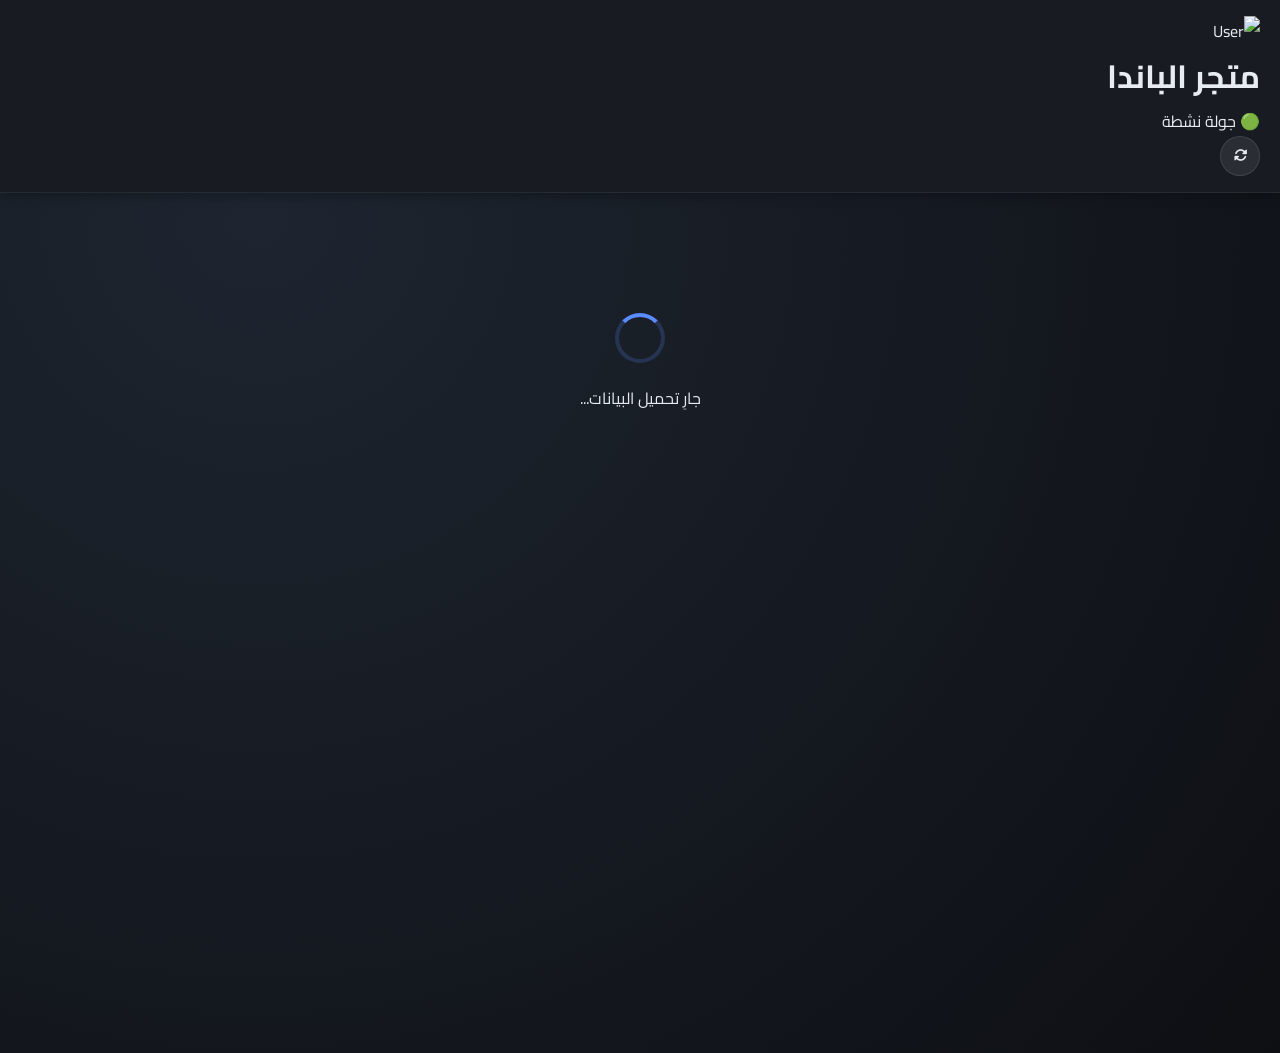
==== index.html @ 5f65ae45 "." ====
<!DOCTYPE html>
<html lang="ar" dir="rtl">
<head>
    <meta charset="UTF-8">
    <meta name="viewport" content="width=device-width, initial-scale=1.0, maximum-scale=1.0, user-scalable=no">
    <meta http-equiv="Cache-Control" content="no-cache, no-store, must-revalidate">
    <title>🎁 Panda Store - الجوائز</title>
    
    <!-- Google Fonts - Cairo -->
    <link rel="preconnect" href="https://fonts.googleapis.com">
    <link rel="preconnect" href="https://fonts.gstatic.com" crossorigin>
    <link href="https://fonts.googleapis.com/css2?family=Cairo:wght@400;600;700;900&display=swap" rel="stylesheet">
    
    <!-- Font Awesome Icons -->
    <link rel="stylesheet" href="https://cdnjs.cloudflare.com/ajax/libs/font-awesome/6.5.1/css/all.min.css">
    
    <!-- Telegram Web App SDK -->
    <script src="https://telegram.org/js/telegram-web-app.js"></script>
    
    <!-- Lottie Player -->
    <script src="https://unpkg.com/@lottiefiles/lottie-player@latest/dist/lottie-player.js"></script>
    
    <link rel="stylesheet" href="css/style.css">
</head>
<body>
    <!-- 🔝 Header مع بيانات المستخدم -->
    <header class="app-header">
        <div class="header-content">
            <!-- Left: User Profile -->
            <div class="user-profile">
                <img id="userAvatar" class="avatar" src="https://via.placeholder.com/48" alt="User">
                <div class="user-info">
                    <h1 class="user-name" id="userName">متجر الباندا</h1>
                    <p class="round-status" id="roundStatusText">🟢 جولة نشطة</p>
                </div>
            </div>
            
            <!-- Right: More Options -->
            <button class="header-btn" id="refreshBtn" title="تحديث">
                <i class="fas fa-sync-alt"></i>
            </button>
        </div>
    </header>

    <!-- 📱 Main Container -->
    <main class="main-container">
        <!-- Alert Messages -->
        <div id="alertSuccess" class="alert alert-success"></div>
        <div id="alertError" class="alert alert-error"></div>

        <!-- Loading State -->
        <div id="loadingState" class="loading-container">
            <div class="spinner"></div>
            <p>جارِ تحميل البيانات...</p>
        </div>

        <!-- System Disabled State -->
        <div id="systemDisabledState" class="tab-content">
            <div class="empty-state">
                <i class="fas fa-lock-alt empty-icon"></i>
                <h2>النظام معطل حالياً</h2>
                <p>عذراً، نظام الجوائز غير متاح الآن. حاول لاحقاً.</p>
            </div>
        </div>

        <!-- No Round State -->
        <div id="noRoundState" class="tab-content">
            <div class="empty-state">
                <i class="fas fa-hourglass-end empty-icon"></i>
                <h2>لا توجد جولة نشطة</h2>
                <p>الانتظر الجولة القادمة 🔔</p>
            </div>
        </div>

        <!-- Active Round Section -->
        <section id="activeRoundState" class="tab-content">
            <!-- Prize Card - قيمة الجائزة -->
            <div class="prize-card">
                <div class="prize-label">الجائزة الترجعة</div>
                <div class="prize-value" id="prizeValue">
                    <span class="prize-emoji">[GIFT]</span>
                    <span class="prize-text" id="prizeText">جائزة مميزة</span>
                </div>
                <div class="prize-meta" id="prizeMeta">
                    <span class="participants">[USERS] 0 / 0 مشارِك</span>
                </div>
            </div>

            <!-- Progress Bar -->
            <div class="progress-section">
                <div class="progress-label">
                    <span>التقدم</span>
                    <span id="progressPercent">0%</span>
                </div>
                <div class="progress-bar">
                    <div class="progress-fill" id="progressFill"></div>
                </div>
            </div>

            <!-- Tabs Navigation -->
            <div class="tabs-navigation">
                <button class="tab-btn active" data-tab="tasks">
                    <i class="fas fa-tasks"></i>
                    <span>المهام</span>
                </button>
                <button class="tab-btn" data-tab="referrals">
                    <i class="fas fa-handshake"></i>
                    <span>الإحالات</span>
                </button>
            </div>

            <!-- Tab Content: Tasks -->
            <div class="tab-content-area" id="tasksTab">
                <div class="section-header">
                    <h3>المهام المطلوبة</h3>
                    <span class="section-count" id="taskCount">0</span>
                </div>
                <div id="tasksContainer" class="tasks-grid"></div>
            </div>

            <!-- Tab Content: Referrals -->
            <div class="tab-content-area hidden" id="referralsTab">
                <div class="section-header">
                    <h3>نظام الإحالات</h3>
                </div>

                <!-- Referral Stats -->
                <div class="stats-grid">
                    <div class="stat-card">
                        <div class="stat-icon">[PEOPLE]</div>
                        <div class="stat-info">
                            <div class="stat-value" id="referralCount">0 / 0</div>
                            <div class="stat-label">إحالات صحيحة</div>
                        </div>
                    </div>
                    <div class="stat-card">
                        <div class="stat-icon">[CHECK]</div>
                        <div class="stat-info">
                            <div class="stat-value" id="userStatus">--</div>
                            <div class="stat-label">حالتك</div>
                        </div>
                    </div>
                </div>

                <!-- Referral Code Section -->
                <div class="referral-section">
                    <h4>شارك الكود الخاص بك</h4>
                    <div class="referral-code-box">
                        <input type="text" id="referralCode" class="referral-code-input" readonly>
                        <button class="copy-btn" id="copyCodeBtn" title="نسخ">
                            <i class="fas fa-copy"></i>
                        </button>
                    </div>
                    <p class="referral-hint">اشارك هذا الكود مع الأصدقاء واحصل على نقاط إضافية</p>
                </div>

                <!-- Referral Link Section -->
                <div class="referral-section">
                    <h4>رابط الإحالة المباشر</h4>
                    <div class="referral-link-box">
                        <input type="text" id="referralLink" class="referral-link-input" readonly>
                        <button class="copy-btn" id="copyLinkBtn" title="نسخ">
                            <i class="fas fa-copy"></i>
                        </button>
                    </div>
                    <p class="referral-hint">انسخ واشارك الرابط مع الآخرين</p>
                </div>
            </div>
        </section>

        <!-- Ended Round Section -->
        <section id="endedRoundState" class="tab-content">
            <div class="card card-success">
                <div class="card-header">
                    <div class="card-icon winner-icon">
                        <i class="fas fa-crown"></i>
                    </div>
                    <div class="card-title">
                        <h2>الجائزة الكبرى ✨</h2>
                        <p>تم انتهاء الجولة</p>
                    </div>
                </div>

                <div class="winner-section">
                    <div class="winner-status" id="winnerStatus">
                        <!-- يتم ملؤه من JS -->
                    </div>
                </div>

                <div id="winnerCard" class="winner-card" style="display: none;">
                    <img id="winnerAvatar" class="winner-avatar" src="https://via.placeholder.com/80" alt="Winner">
                    <h3 id="winnerName">الفائز</h3>
                    <p id="winnerUsername">@username</p>
                    <div id="winnerPrize" class="winner-prize">--</div>
                </div>
            </div>

            <!-- History Section -->
            <div class="section-header" style="margin-top: 28px;">
                <h3><i class="fas fa-history"></i> السحوبات السابقة</h3>
            </div>
            <div id="historyContainer" class="history-list"></div>
        </section>
    </main>

    <!-- 🔧 JavaScript -->
    <script src="js/app.js"></script>
</body>
</html>
---- css/style.css ----
/* =====================================================
   🎨 متجر الباندا - Rewards Store CSS
   ===================================================== */

:root {
    --primary-color: #5b8bff;
    --secondary-color: #936bff;
    --accent-color: #ff7ac6;
    --success-color: #4ecdc4;
    --warning-color: #ffc861;
    --danger-color: #ff4d61;
    --bg-dark: #0d0f13;
    --bg-card: #181c22;
    --bg-card-light: #1e2530;
    --text-primary: #e7ecf2;
    --text-secondary: #a8b3c1;
    --border-color: #252b33;
    --gradient-primary: linear-gradient(135deg, #5b8bff 0%, #936bff 55%, #ff7ac6 100%);
    --gradient-success: linear-gradient(135deg, #4ecdc4 0%, #5DD9D2 100%);
    --gradient-danger: linear-gradient(135deg, #ff4d61 0%, #ff6b7a 100%);
    --gradient-warning: linear-gradient(135deg, #ffc861 0%, #ffd584 100%);
    --shadow-card: 0 8px 28px -6px rgba(0, 0, 0, 0.55);
    --shadow-hover: 0 12px 40px -8px rgba(91, 139, 255, 0.4);
    --nav-height: 70px;
}

/* =====================================================
   🌐 Reset & Base Styles
   ===================================================== */

* {
    margin: 0;
    padding: 0;
    box-sizing: border-box;
}

html {
    scroll-behavior: smooth;
}

body {
    font-family: 'Cairo', -apple-system, BlinkMacSystemFont, 'Segoe UI', Roboto, sans-serif;
    background: radial-gradient(circle at 20% 20%, #1e2530, #0d0f13);
    color: var(--text-primary);
    min-height: 100vh;
    overflow-x: hidden;
    padding-bottom: var(--nav-height);
    -webkit-font-smoothing: antialiased;
    -moz-osx-font-smoothing: grayscale;
}

/* =====================================================
   🔝 Header
   ===================================================== */

.app-header {
    background: var(--bg-card);
    padding: 16px 20px;
    display: flex;
    align-items: center;
    justify-content: space-between;
    box-shadow: 0 2px 12px rgba(0, 0, 0, 0.3);
    position: sticky;
    top: 0;
    z-index: 100;
    backdrop-filter: blur(10px);
    border-bottom: 1px solid var(--border-color);
}

.header-left {
    flex: 1;
}

.app-title {
    font-size: 20px;
    font-weight: 800;
    color: var(--text-primary);
    margin-bottom: 4px;
    display: flex;
    align-items: center;
    gap: 10px;
}

.app-title i {
    background: var(--gradient-primary);
    -webkit-background-clip: text;
    background-clip: text;
    -webkit-text-fill-color: transparent;
    font-size: 24px;
}

.app-subtitle {
    font-size: 12px;
    color: var(--text-secondary);
    opacity: 0.8;
}

.header-btn {
    width: 40px;
    height: 40px;
    border-radius: 50%;
    background: rgba(255, 255, 255, 0.08);
    border: 1px solid rgba(255, 255, 255, 0.1);
    color: var(--text-primary);
    cursor: pointer;
    display: flex;
    align-items: center;
    justify-content: center;
    transition: all 0.3s ease;
}

.header-btn:hover {
    background: rgba(91, 139, 255, 0.15);
    border-color: var(--primary-color);
    transform: rotate(180deg);
}

/* =====================================================
   📱 Main Container
   ===================================================== */

.main-container {
    max-width: 600px;
    margin: 0 auto;
    padding: 20px;
    min-height: calc(100vh - var(--nav-height) - 40px);
}

.tab-content {
    display: none;
    animation: fadeIn 0.4s ease-in-out;
}

.tab-content.active {
    display: block;
}

/* =====================================================
   ⚠️ Alert Messages
   ===================================================== */

.alert {
    display: none;
    padding: 16px 20px;
    border-radius: 14px;
    margin-bottom: 20px;
    font-size: 14px;
    font-weight: 600;
    animation: slideDown 0.3s ease;
}

.alert.show {
    display: block;
}

.alert-success {
    background: rgba(78, 205, 196, 0.15);
    border: 1px solid rgba(78, 205, 196, 0.3);
    color: #5dd9d2;
}

.alert-error {
    background: rgba(255, 77, 97, 0.15);
    border: 1px solid rgba(255, 77, 97, 0.3);
    color: #ff8a9a;
}

/* =====================================================
   ⏳ Loading State
   ===================================================== */

.loading-container {
    display: flex;
    flex-direction: column;
    align-items: center;
    justify-content: center;
    min-height: 300px;
    gap: 20px;
}

.spinner {
    width: 50px;
    height: 50px;
    border: 4px solid rgba(91, 139, 255, 0.2);
    border-top-color: var(--primary-color);
    border-radius: 50%;
    animation: spin 1s linear infinite;
}

/* =====================================================
   🎯 Empty State
   ===================================================== */

.empty-state {
    text-align: center;
    padding: 60px 30px;
}

.empty-icon {
    font-size: 64px;
    background: var(--gradient-primary);
    -webkit-background-clip: text;
    background-clip: text;
    -webkit-text-fill-color: transparent;
    margin-bottom: 16px;
    display: block;
}

.empty-state h2 {
    font-size: 20px;
    font-weight: 700;
    margin-bottom: 8px;
    color: var(--text-primary);
}

.empty-state p {
    font-size: 14px;
    color: var(--text-secondary);
    line-height: 1.6;
}

/* =====================================================
   🎯 Card Styles
   ===================================================== */

.card {
    background: var(--bg-card);
    border-radius: 20px;
    padding: 24px;
    margin-bottom: 20px;
    box-shadow: var(--shadow-card);
    position: relative;
    overflow: hidden;
    border: 1px solid var(--border-color);
    transition: all 0.3s ease;
}

.card::before {
    content: "";
    position: absolute;
    top: 0;
    left: 0;
    right: 0;
    height: 4px;
    background: var(--gradient-primary);
}

.card-primary::before {
    background: var(--gradient-primary);
}

.card-secondary::before {
    background: linear-gradient(90deg, #936bff, #ff7ac6);
}

.card-success::before {
    background: var(--gradient-success);
}

.card-header {
    display: flex;
    align-items: center;
    gap: 16px;
    margin-bottom: 20px;
}

.card-icon {
    width: 50px;
    height: 50px;
    border-radius: 14px;
    background: var(--gradient-primary);
    display: flex;
    align-items: center;
    justify-content: center;
    color: white;
    font-size: 24px;
    flex-shrink: 0;
}

.card-icon.winner-icon {
    background: var(--gradient-success);
    font-size: 28px;
}

.card-title {
    flex: 1;
}

.card-title h2 {
    font-size: 18px;
    font-weight: 700;
    color: var(--text-primary);
    margin-bottom: 4px;
}

.card-title p {
    font-size: 13px;
    color: var(--text-secondary);
}

/* =====================================================
   📊 Stats
   ===================================================== */

.stats-grid {
    display: grid;
    grid-template-columns: 1fr 1fr;
    gap: 16px;
}

.stat-item {
    background: rgba(255, 255, 255, 0.05);
    border: 1px solid var(--border-color);
    border-radius: 14px;
    padding: 16px;
}

.stat-label {
    font-size: 12px;
    color: var(--text-secondary);
    font-weight: 600;
    margin-bottom: 8px;
    text-transform: uppercase;
    letter-spacing: 0.5px;
}

.stat-value {
    font-size: 28px;
    font-weight: 800;
    background: var(--gradient-primary);
    -webkit-background-clip: text;
    background-clip: text;
    -webkit-text-fill-color: transparent;
    margin-bottom: 10px;
}

.stat-value-badge {
    display: inline-block;
    background: var(--gradient-warning);
    color: white;
    padding: 8px 14px;
    border-radius: 20px;
    font-size: 13px;
    font-weight: 700;
}

.progress-bar {
    width: 100%;
    height: 6px;
    background: rgba(255, 255, 255, 0.1);
    border-radius: 3px;
    overflow: hidden;
    margin-top: 8px;
}

.progress-fill {
    height: 100%;
    background: var(--gradient-primary);
    border-radius: 3px;
    transition: width 0.4s ease;
}

/* =====================================================
   🏷️ Section Header
   ===================================================== */

.section-header {
    display: flex;
    align-items: center;
    justify-content: space-between;
    margin-bottom: 16px;
    padding: 0 4px;
}

.section-header h3 {
    font-size: 16px;
    font-weight: 700;
    color: var(--text-primary);
    display: flex;
    align-items: center;
    gap: 8px;
}

.section-header h3 i {
    font-size: 18px;
    background: var(--gradient-primary);
    -webkit-background-clip: text;
    background-clip: text;
    -webkit-text-fill-color: transparent;
}

.section-count {
    background: var(--gradient-primary);
    color: white;
    font-size: 12px;
    font-weight: 700;
    padding: 4px 10px;
    border-radius: 12px;
}

/* =====================================================
   ✅ Tasks Grid
   ===================================================== */

.tasks-grid {
    display: grid;
    gap: 12px;
    margin-bottom: 20px;
}

.task-card {
    background: var(--bg-card-light);
    border: 1.5px solid var(--border-color);
    border-radius: 16px;
    padding: 16px;
    display: flex;
    align-items: center;
    gap: 14px;
    cursor: pointer;
    transition: all 0.3s ease;
}

.task-card:hover {
    border-color: var(--primary-color);
    background: rgba(91, 139, 255, 0.08);
    transform: translateY(-2px);
    box-shadow: var(--shadow-hover);
}

.task-card.completed {
    border-color: var(--success-color);
    background: rgba(78, 205, 196, 0.08);
}

.task-card.loading {
    opacity: 0.6;
    cursor: not-allowed;
}

.task-icon {
    width: 44px;
    height: 44px;
    border-radius: 12px;
    background: var(--gradient-primary);
    display: flex;
    align-items: center;
    justify-content: center;
    color: white;
    font-size: 20px;
    flex-shrink: 0;
}

.task-card.completed .task-icon {
    background: var(--gradient-success);
}

.task-content {
    flex: 1;
    min-width: 0;
}

.task-title {
    font-size: 15px;
    font-weight: 700;
    color: var(--text-primary);
    margin-bottom: 4px;
    overflow: hidden;
    text-overflow: ellipsis;
    white-space: nowrap;
}

.task-channel {
    font-size: 12px;
    color: var(--text-secondary);
    overflow: hidden;
    text-overflow: ellipsis;
    white-space: nowrap;
}

.task-status {
    width: 28px;
    height: 28px;
    border-radius: 50%;
    display: flex;
    align-items: center;
    justify-content: center;
    border: 2px solid var(--primary-color);
    color: var(--primary-color);
    font-size: 14px;
    font-weight: 700;
    flex-shrink: 0;
    background: transparent;
    transition: all 0.2s;
}

.task-card.completed .task-status {
    background: var(--success-color);
    border-color: var(--success-color);
    color: white;
}

/* =====================================================
   ℹ️ Info Grid
   ===================================================== */

.info-grid {
    display: grid;
    grid-template-columns: 1fr 1fr;
    gap: 16px;
}

.info-item {
    background: rgba(255, 255, 255, 0.05);
    border: 1px solid var(--border-color);
    border-radius: 14px;
    padding: 16px;
    text-align: center;
}

.info-label {
    font-size: 12px;
    color: var(--text-secondary);
    font-weight: 600;
    margin-bottom: 8px;
    text-transform: uppercase;
    letter-spacing: 0.5px;
}

.info-value {
    font-size: 20px;
    font-weight: 800;
    background: var(--gradient-primary);
    -webkit-background-clip: text;
    background-clip: text;
    -webkit-text-fill-color: transparent;
}

/* =====================================================
   🔗 Referral Code
   ===================================================== */

.referral-code-box {
    position: relative;
    margin-bottom: 20px;
}

.referral-code-input {
    width: 100%;
    padding: 16px 20px;
    background: rgba(91, 139, 255, 0.08);
    border: 2px dashed var(--primary-color);
    border-radius: 14px;
    color: var(--text-primary);
    font-family: 'Courier New', monospace;
    font-size: 16px;
    font-weight: 700;
    text-align: center;
    letter-spacing: 2px;
    cursor: pointer;
    transition: all 0.3s ease;
}

.referral-code-input:hover {
    background: rgba(91, 139, 255, 0.15);
}

.referral-code-input.copied {
    border-color: var(--success-color);
    background: rgba(78, 205, 196, 0.15);
}

.copy-btn {
    background: var(--gradient-primary);
    color: white;
    border: none;
    width: 36px;
    height: 36px;
    border-radius: 50%;
    cursor: pointer;
    display: flex;
    align-items: center;
    justify-content: center;
    transition: all 0.3s ease;
    font-size: 14px;
}

.copy-btn:hover {
    opacity: 0.9;
    transform: scale(1.1);
}

/* =====================================================
   🏆 Winners List
   ===================================================== */

.winners-list {
    display: grid;
    gap: 14px;
}

.winner-card {
    background: var(--bg-card-light);
    border: 1px solid var(--border-color);
    border-radius: 16px;
    padding: 16px;
    display: flex;
    align-items: center;
    gap: 14px;
    transition: all 0.3s ease;
}

.winner-card:hover {
    background: rgba(255, 200, 97, 0.08);
    border-color: var(--warning-color);
}

.winner-avatar {
    width: 50px;
    height: 50px;
    border-radius: 50%;
    background: var(--gradient-warning);
    display: flex;
    align-items: center;
    justify-content: center;
    color: white;
    font-size: 24px;
    flex-shrink: 0;
    overflow: hidden;
}

.winner-avatar img {
    width: 100%;
    height: 100%;
    object-fit: cover;
}

.winner-info {
    flex: 1;
    min-width: 0;
}

.winner-name {
    font-size: 15px;
    font-weight: 700;
    color: var(--text-primary);
    margin-bottom: 4px;
    overflow: hidden;
    text-overflow: ellipsis;
    white-space: nowrap;
}

.winner-prize {
    font-size: 13px;
    color: var(--text-secondary);
    overflow: hidden;
    text-overflow: ellipsis;
    white-space: nowrap;
}

/* =====================================================
   🎬 Animations
   ===================================================== */

@keyframes fadeIn {
    from {
        opacity: 0;
        transform: translateY(10px);
    }
    to {
        opacity: 1;
        transform: translateY(0);
    }
}

@keyframes slideDown {
    from {
        opacity: 0;
        transform: translateY(-15px);
    }
    to {
        opacity: 1;
        transform: translateY(0);
    }
}

@keyframes spin {
    to {
        transform: rotate(360deg);
    }
}

@keyframes pulse {
    0%, 100% {
        opacity: 1;
    }
    50% {
        opacity: 0.5;
    }
}

/* =====================================================
   📱 Responsive Design
   ===================================================== */

@media (max-width: 600px) {
    .app-header {
        padding: 12px 16px;
    }

    .app-title {
        font-size: 18px;
    }

    .main-container {
        padding: 16px;
    }

    .card {
        padding: 20px;
    }

    .stats-grid {
        grid-template-columns: 1fr;
    }

    .info-grid {
        grid-template-columns: 1fr;
    }

    .task-card {
        padding: 14px;
    }

    .section-header h3 {
        font-size: 15px;
    }
}

@media (max-width: 480px) {
    .main-container {
        padding: 12px;
    }

    .card {
        padding: 16px;
        border-radius: 16px;
    }

    .card-header {
        gap: 12px;
        margin-bottom: 16px;
    }

    .card-icon {
        width: 44px;
        height: 44px;
        font-size: 20px;
    }

    .card-title h2 {
        font-size: 16px;
    }

    .stat-value {
        font-size: 24px;
    }

    .task-card {
        padding: 12px;
    }

    .referral-code-input {
        font-size: 14px;
        letter-spacing: 1px;
    }
}
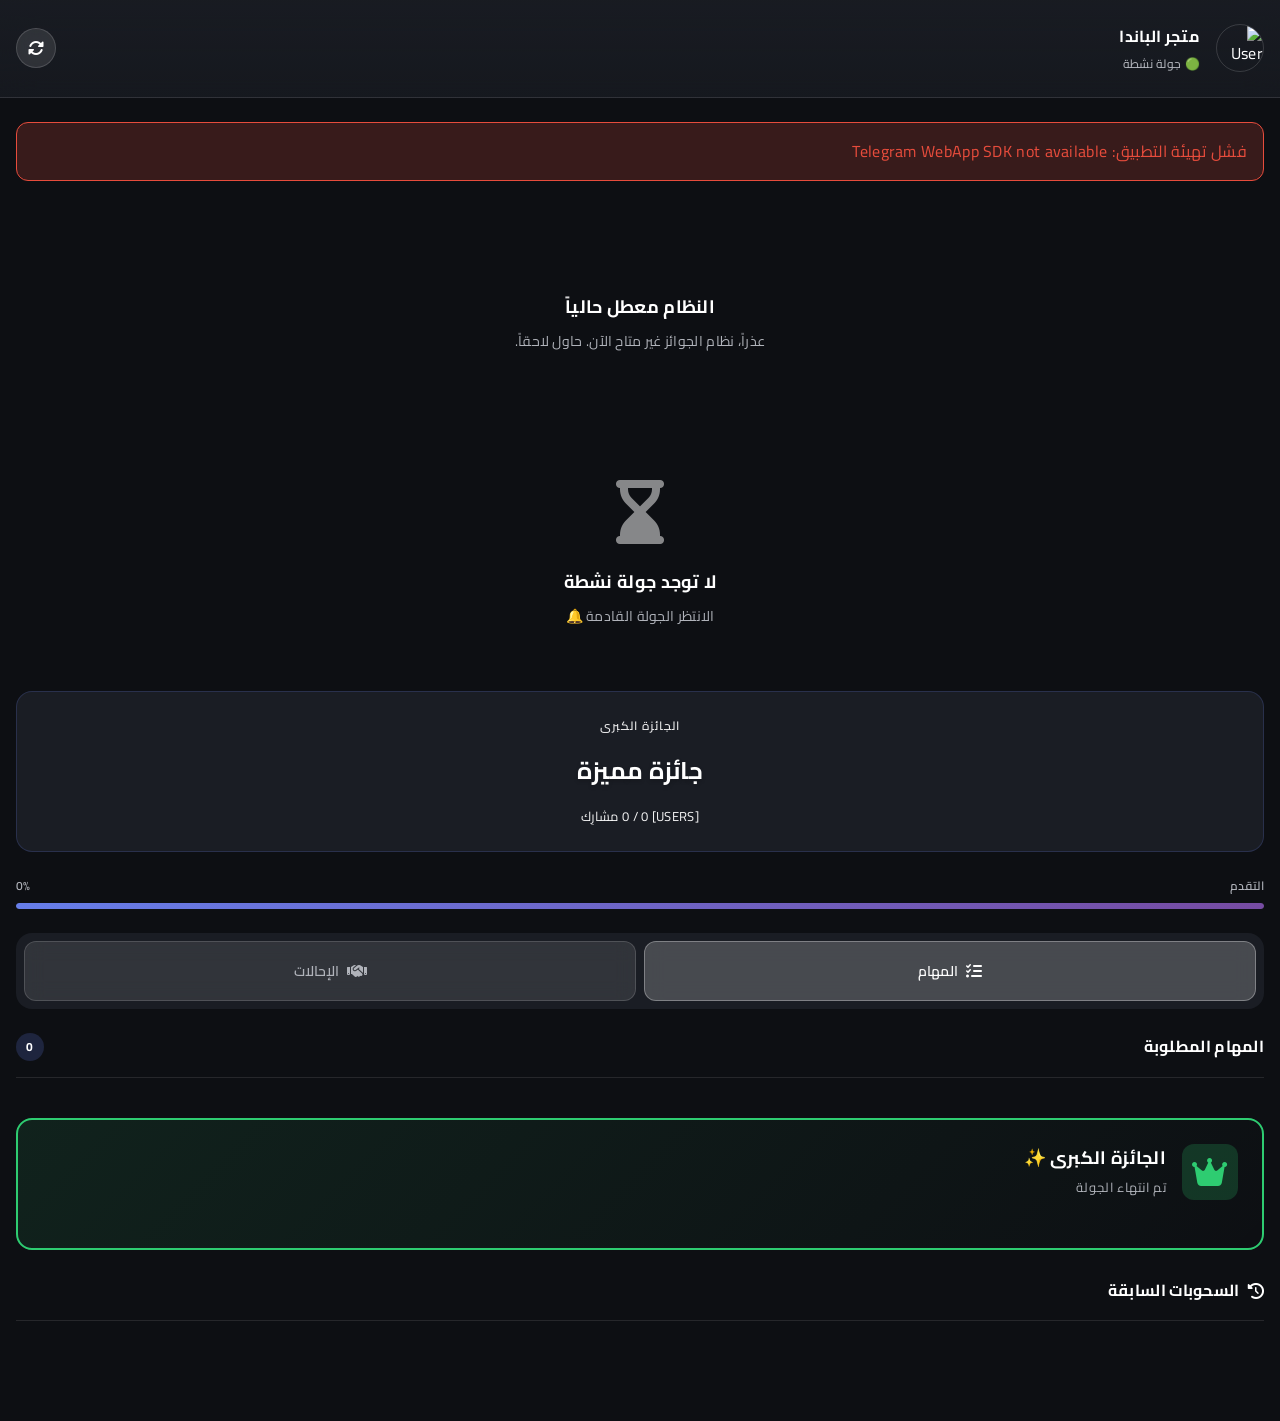
==== commit 4781ca25: "." ====
--- a/index.html
+++ b/index.html
@@ -74,11 +74,10 @@
 
         <!-- Active Round Section -->
         <section id="activeRoundState" class="tab-content">
-            <!-- Prize Card - قيمة الجائزة -->
+            <!-- Prize Card - الجائزة الكبرى -->
             <div class="prize-card">
-                <div class="prize-label">الجائزة الترجعة</div>
+                <div class="prize-label">الجائزة الكبرى</div>
                 <div class="prize-value" id="prizeValue">
-                    <span class="prize-emoji">[GIFT]</span>
                     <span class="prize-text" id="prizeText">جائزة مميزة</span>
                 </div>
                 <div class="prize-meta" id="prizeMeta">
@@ -127,31 +126,27 @@
                 <!-- Referral Stats -->
                 <div class="stats-grid">
                     <div class="stat-card">
-                        <div class="stat-icon">[PEOPLE]</div>
+                        <div class="stat-icon" style="color: #4A90E2;">
+                            <svg width="32" height="32" viewBox="0 0 24 24" fill="currentColor">
+                                <path d="M16 11c1.66 0 2.99-1.34 2.99-3S17.66 5 16 5c-1.66 0-3 1.34-3 3s1.34 3 3 3zm-8 0c1.66 0 2.99-1.34 2.99-3S9.66 5 8 5C6.34 5 5 6.34 5 8s1.34 3 3 3zm0 2c-2.33 0-7 1.17-7 3.5V19h14v-2.5c0-2.33-4.67-3.5-7-3.5zm8 0c-.29 0-.62.02-.97.05 1.16.84 1.97 1.97 1.97 3.45V19h6v-2.5c0-2.33-4.67-3.5-7-3.5z"/>
+                            </svg>
+                        </div>
                         <div class="stat-info">
                             <div class="stat-value" id="referralCount">0 / 0</div>
                             <div class="stat-label">إحالات صحيحة</div>
                         </div>
                     </div>
                     <div class="stat-card">
-                        <div class="stat-icon">[CHECK]</div>
+                        <div class="stat-icon" style="color: #2ECC71;">
+                            <svg width="32" height="32" viewBox="0 0 24 24" fill="currentColor">
+                                <path d="M9 16.17L4.83 12l-1.42 1.41L9 19 21 7l-1.41-1.41L9 16.17z"/>
+                            </svg>
+                        </div>
                         <div class="stat-info">
                             <div class="stat-value" id="userStatus">--</div>
                             <div class="stat-label">حالتك</div>
                         </div>
                     </div>
-                </div>
-
-                <!-- Referral Code Section -->
-                <div class="referral-section">
-                    <h4>شارك الكود الخاص بك</h4>
-                    <div class="referral-code-box">
-                        <input type="text" id="referralCode" class="referral-code-input" readonly>
-                        <button class="copy-btn" id="copyCodeBtn" title="نسخ">
-                            <i class="fas fa-copy"></i>
-                        </button>
-                    </div>
-                    <p class="referral-hint">اشارك هذا الكود مع الأصدقاء واحصل على نقاط إضافية</p>
                 </div>
 
                 <!-- Referral Link Section -->
--- a/css/style.css
+++ b/css/style.css
@@ -1,32 +1,58 @@
-/* =====================================================
-   🎨 متجر الباندا - Rewards Store CSS
-   ===================================================== */
+/**
+ * 🎁 Panda Store - Rewards Mini App
+ * 📱 Responsive CSS v2.0
+ */
+
+/* ═══════════════════════════════════════════════════════════════
+   🎨 ROOT VARIABLES & THEMING
+   ═══════════════════════════════════════════════════════════════ */
 
 :root {
-    --primary-color: #5b8bff;
-    --secondary-color: #936bff;
-    --accent-color: #ff7ac6;
-    --success-color: #4ecdc4;
-    --warning-color: #ffc861;
-    --danger-color: #ff4d61;
+    /* Colors */
+    --primary-color: rgba(102, 126, 234, 0.2);
+    --secondary-color: #00d4ff;
+    --success-color: #2ecc71;
+    --error-color: #e74c3c;
+    --warning-color: #f39c12;
+    
+    /* Gradients */
+    --gradient-primary: linear-gradient(135deg, #667eea 0%, #764ba2 100%);
+    --gradient-secondary: linear-gradient(135deg, #f093fb 0%, #f5576c 100%);
+    --gradient-success: linear-gradient(135deg, #84fab0 0%, #8fd3f4 100%);
+    
+    /* Background */
     --bg-dark: #0d0f13;
-    --bg-card: #181c22;
-    --bg-card-light: #1e2530;
-    --text-primary: #e7ecf2;
-    --text-secondary: #a8b3c1;
-    --border-color: #252b33;
-    --gradient-primary: linear-gradient(135deg, #5b8bff 0%, #936bff 55%, #ff7ac6 100%);
-    --gradient-success: linear-gradient(135deg, #4ecdc4 0%, #5DD9D2 100%);
-    --gradient-danger: linear-gradient(135deg, #ff4d61 0%, #ff6b7a 100%);
-    --gradient-warning: linear-gradient(135deg, #ffc861 0%, #ffd584 100%);
-    --shadow-card: 0 8px 28px -6px rgba(0, 0, 0, 0.55);
-    --shadow-hover: 0 12px 40px -8px rgba(91, 139, 255, 0.4);
-    --nav-height: 70px;
-}
-
-/* =====================================================
-   🌐 Reset & Base Styles
-   ===================================================== */
+    --bg-darker: #09090c;
+    --bg-card: #1a1d24;
+    --bg-hover: #242a33;
+    
+    /* Text */
+    --text-primary: #ffffff;
+    --text-secondary: #b0b3ba;
+    --text-tertiary: #7a7d84;
+    
+    /* Spacing */
+    --spacing-xs: 4px;
+    --spacing-sm: 8px;
+    --spacing-md: 16px;
+    --spacing-lg: 24px;
+    --spacing-xl: 32px;
+    
+    /* Border Radius */
+    --radius-sm: 8px;
+    --radius-md: 12px;
+    --radius-lg: 16px;
+    --radius-xl: 24px;
+    
+    /* Shadows */
+    --shadow-sm: 0 2px 8px rgba(0, 0, 0, 0.2);
+    --shadow-md: 0 4px 16px rgba(0, 0, 0, 0.3);
+    --shadow-lg: 0 8px 32px rgba(0, 0, 0, 0.4);
+}
+
+/* ═══════════════════════════════════════════════════════════════
+   🌍 GLOBAL STYLES
+   ═══════════════════════════════════════════════════════════════ */
 
 * {
     margin: 0;
@@ -34,637 +60,703 @@
     box-sizing: border-box;
 }
 
-html {
-    scroll-behavior: smooth;
-}
-
 body {
-    font-family: 'Cairo', -apple-system, BlinkMacSystemFont, 'Segoe UI', Roboto, sans-serif;
-    background: radial-gradient(circle at 20% 20%, #1e2530, #0d0f13);
-    color: var(--text-primary);
-    min-height: 100vh;
+    font-family: 'Cairo', -apple-system, BlinkMacSystemFont, 'Segoe UI', sans-serif;
+    background: var(--bg-dark);
+    color: var(--text-primary);
+    line-height: 1.6;
+    letter-spacing: 0.3px;
     overflow-x: hidden;
-    padding-bottom: var(--nav-height);
-    -webkit-font-smoothing: antialiased;
-    -moz-osx-font-smoothing: grayscale;
-}
-
-/* =====================================================
-   🔝 Header
-   ===================================================== */
+}
+
+html, body {
+    height: 100%;
+    width: 100%;
+    max-width: 100vw;
+}
+
+/* ═══════════════════════════════════════════════════════════════
+   🔝 HEADER STYLES
+   ═══════════════════════════════════════════════════════════════ */
 
 .app-header {
-    background: var(--bg-card);
-    padding: 16px 20px;
-    display: flex;
-    align-items: center;
-    justify-content: space-between;
-    box-shadow: 0 2px 12px rgba(0, 0, 0, 0.3);
     position: sticky;
     top: 0;
     z-index: 100;
-    backdrop-filter: blur(10px);
-    border-bottom: 1px solid var(--border-color);
-}
-
-.header-left {
+    background: linear-gradient(180deg, rgba(26, 29, 36, 0.9) 0%, rgba(26, 29, 36, 0.7) 100%);
+    border-bottom: 1px solid rgba(255, 255, 255, 0.1);
+    backdrop-filter: blur(20px);
+    padding: var(--spacing-lg) var(--spacing-md);
+}
+
+.header-content {
+    display: flex;
+    align-items: center;
+    justify-content: space-between;
+    max-width: 100%;
+}
+
+.user-profile {
+    display: flex;
+    align-items: center;
+    gap: var(--spacing-md);
     flex: 1;
-}
-
-.app-title {
-    font-size: 20px;
-    font-weight: 800;
-    color: var(--text-primary);
-    margin-bottom: 4px;
-    display: flex;
-    align-items: center;
-    gap: 10px;
-}
-
-.app-title i {
-    background: var(--gradient-primary);
-    -webkit-background-clip: text;
-    background-clip: text;
-    -webkit-text-fill-color: transparent;
-    font-size: 24px;
-}
-
-.app-subtitle {
+    min-width: 0;
+}
+
+.avatar {
+    width: 48px;
+    height: 48px;
+    border-radius: 50%;
+    object-fit: cover;
+    border: 1px solid rgba(255, 255, 255, 0.15);
+    animation: fadeIn 0.3s ease-in;
+}
+
+.user-info {
+    display: flex;
+    flex-direction: column;
+    gap: var(--spacing-xs);
+    min-width: 0;
+}
+
+.user-name {
+    font-size: 16px;
+    font-weight: 700;
+    color: var(--text-primary);
+    white-space: nowrap;
+    overflow: hidden;
+    text-overflow: ellipsis;
+}
+
+.round-status {
     font-size: 12px;
     color: var(--text-secondary);
-    opacity: 0.8;
+    font-weight: 500;
 }
 
 .header-btn {
     width: 40px;
     height: 40px;
     border-radius: 50%;
-    background: rgba(255, 255, 255, 0.08);
-    border: 1px solid rgba(255, 255, 255, 0.1);
+    background: rgba(255, 255, 255, 0.1);
+    border: 1px solid rgba(255, 255, 255, 0.15);
     color: var(--text-primary);
     cursor: pointer;
     display: flex;
     align-items: center;
     justify-content: center;
+    font-size: 16px;
     transition: all 0.3s ease;
-}
-
-.header-btn:hover {
-    background: rgba(91, 139, 255, 0.15);
-    border-color: var(--primary-color);
-    transform: rotate(180deg);
-}
-
-/* =====================================================
-   📱 Main Container
-   ===================================================== */
+    backdrop-filter: blur(10px);
+}
+
+.header-btn:active {
+    background: rgba(255, 255, 255, 0.15);
+    border-color: rgba(255, 255, 255, 0.25);
+    transform: scale(0.95);
+    animation: spin 0.6s linear;
+}
+
+@keyframes spin {
+    from { transform: scale(0.95) rotate(0deg); }
+    to { transform: scale(0.95) rotate(360deg); }
+}
+
+/* ═══════════════════════════════════════════════════════════════
+   📱 MAIN CONTAINER
+   ═══════════════════════════════════════════════════════════════ */
 
 .main-container {
-    max-width: 600px;
-    margin: 0 auto;
-    padding: 20px;
-    min-height: calc(100vh - var(--nav-height) - 40px);
-}
-
-.tab-content {
+    padding: var(--spacing-lg) var(--spacing-md) calc(var(--spacing-lg) + 60px);
+    max-width: 100%;
+}
+
+/* ═══════════════════════════════════════════════════════════════
+   🎁 PRIZE CARD
+   ═══════════════════════════════════════════════════════════════ */
+
+.prize-card {
+    background: var(--bg-card);
+    border-radius: var(--radius-lg);
+    padding: var(--spacing-lg);
+    margin-bottom: var(--spacing-lg);
+    text-align: center;
+    overflow: hidden;
+    position: relative;
+    border: 1px solid rgba(102, 126, 234, 0.2);
+}
+
+.prize-card::before {
     display: none;
-    animation: fadeIn 0.4s ease-in-out;
-}
-
-.tab-content.active {
+}
+
+@keyframes shimmer {
+    0% { transform: translate(0, 0); }
+    100% { transform: translate(100px, 100px); }
+}
+
+.prize-label {
+    font-size: 12px;
+    font-weight: 600;
+    opacity: 0.9;
+    text-transform: uppercase;
+    letter-spacing: 1px;
+    margin-bottom: var(--spacing-sm);
+}
+
+.prize-value {
+    display: flex;
+    align-items: center;
+    justify-content: center;
+    gap: var(--spacing-md);
+    margin: var(--spacing-md) 0;
+    position: relative;
+    z-index: 1;
+}
+
+.prize-emoji {
+    font-size: 48px;
+}
+
+@keyframes bounce {
+    0%, 100% { transform: translateY(0); }
+    50% { transform: translateY(-10px); }
+}
+
+.prize-text {
+    font-size: 24px;
+    font-weight: 700;
     display: block;
-}
-
-/* =====================================================
-   ⚠️ Alert Messages
-   ===================================================== */
-
-.alert {
-    display: none;
-    padding: 16px 20px;
-    border-radius: 14px;
-    margin-bottom: 20px;
-    font-size: 14px;
+    text-shadow: 0 2px 4px rgba(0, 0, 0, 0.2);
+}
+
+.prize-meta {
+    display: flex;
+    justify-content: center;
+    gap: var(--spacing-md);
+    font-size: 13px;
+    opacity: 0.95;
+    position: relative;
+    z-index: 1;
+    margin-top: var(--spacing-md);
+}
+
+.participants {
+    display: inline-flex;
+    align-items: center;
+    gap: 4px;
+}
+
+/* ═══════════════════════════════════════════════════════════════
+   📊 PROGRESS SECTION
+   ═══════════════════════════════════════════════════════════════ */
+
+.progress-section {
+    margin-bottom: var(--spacing-lg);
+}
+
+.progress-label {
+    display: flex;
+    justify-content: space-between;
+    align-items: center;
+    font-size: 12px;
     font-weight: 600;
-    animation: slideDown 0.3s ease;
-}
-
-.alert.show {
-    display: block;
-}
-
-.alert-success {
-    background: rgba(78, 205, 196, 0.15);
-    border: 1px solid rgba(78, 205, 196, 0.3);
-    color: #5dd9d2;
-}
-
-.alert-error {
-    background: rgba(255, 77, 97, 0.15);
-    border: 1px solid rgba(255, 77, 97, 0.3);
-    color: #ff8a9a;
-}
-
-/* =====================================================
-   ⏳ Loading State
-   ===================================================== */
-
-.loading-container {
-    display: flex;
-    flex-direction: column;
-    align-items: center;
-    justify-content: center;
-    min-height: 300px;
-    gap: 20px;
-}
-
-.spinner {
-    width: 50px;
-    height: 50px;
-    border: 4px solid rgba(91, 139, 255, 0.2);
-    border-top-color: var(--primary-color);
-    border-radius: 50%;
-    animation: spin 1s linear infinite;
-}
-
-/* =====================================================
-   🎯 Empty State
-   ===================================================== */
-
-.empty-state {
-    text-align: center;
-    padding: 60px 30px;
-}
-
-.empty-icon {
-    font-size: 64px;
-    background: var(--gradient-primary);
-    -webkit-background-clip: text;
-    background-clip: text;
-    -webkit-text-fill-color: transparent;
-    margin-bottom: 16px;
-    display: block;
-}
-
-.empty-state h2 {
-    font-size: 20px;
-    font-weight: 700;
-    margin-bottom: 8px;
-    color: var(--text-primary);
-}
-
-.empty-state p {
-    font-size: 14px;
     color: var(--text-secondary);
-    line-height: 1.6;
-}
-
-/* =====================================================
-   🎯 Card Styles
-   ===================================================== */
-
-.card {
-    background: var(--bg-card);
-    border-radius: 20px;
-    padding: 24px;
-    margin-bottom: 20px;
-    box-shadow: var(--shadow-card);
-    position: relative;
-    overflow: hidden;
-    border: 1px solid var(--border-color);
-    transition: all 0.3s ease;
-}
-
-.card::before {
-    content: "";
-    position: absolute;
-    top: 0;
-    left: 0;
-    right: 0;
-    height: 4px;
-    background: var(--gradient-primary);
-}
-
-.card-primary::before {
-    background: var(--gradient-primary);
-}
-
-.card-secondary::before {
-    background: linear-gradient(90deg, #936bff, #ff7ac6);
-}
-
-.card-success::before {
-    background: var(--gradient-success);
-}
-
-.card-header {
-    display: flex;
-    align-items: center;
-    gap: 16px;
-    margin-bottom: 20px;
-}
-
-.card-icon {
-    width: 50px;
-    height: 50px;
-    border-radius: 14px;
-    background: var(--gradient-primary);
-    display: flex;
-    align-items: center;
-    justify-content: center;
-    color: white;
-    font-size: 24px;
-    flex-shrink: 0;
-}
-
-.card-icon.winner-icon {
-    background: var(--gradient-success);
-    font-size: 28px;
-}
-
-.card-title {
-    flex: 1;
-}
-
-.card-title h2 {
-    font-size: 18px;
-    font-weight: 700;
-    color: var(--text-primary);
-    margin-bottom: 4px;
-}
-
-.card-title p {
-    font-size: 13px;
-    color: var(--text-secondary);
-}
-
-/* =====================================================
-   📊 Stats
-   ===================================================== */
-
-.stats-grid {
-    display: grid;
-    grid-template-columns: 1fr 1fr;
-    gap: 16px;
-}
-
-.stat-item {
-    background: rgba(255, 255, 255, 0.05);
-    border: 1px solid var(--border-color);
-    border-radius: 14px;
-    padding: 16px;
-}
-
-.stat-label {
-    font-size: 12px;
-    color: var(--text-secondary);
-    font-weight: 600;
-    margin-bottom: 8px;
+    margin-bottom: var(--spacing-sm);
     text-transform: uppercase;
-    letter-spacing: 0.5px;
-}
-
-.stat-value {
-    font-size: 28px;
-    font-weight: 800;
-    background: var(--gradient-primary);
-    -webkit-background-clip: text;
-    background-clip: text;
-    -webkit-text-fill-color: transparent;
-    margin-bottom: 10px;
-}
-
-.stat-value-badge {
-    display: inline-block;
-    background: var(--gradient-warning);
-    color: white;
-    padding: 8px 14px;
-    border-radius: 20px;
-    font-size: 13px;
-    font-weight: 700;
 }
 
 .progress-bar {
-    width: 100%;
     height: 6px;
     background: rgba(255, 255, 255, 0.1);
     border-radius: 3px;
     overflow: hidden;
-    margin-top: 8px;
 }
 
 .progress-fill {
     height: 100%;
     background: var(--gradient-primary);
     border-radius: 3px;
-    transition: width 0.4s ease;
-}
-
-/* =====================================================
-   🏷️ Section Header
-   ===================================================== */
+    transition: width 0.5s ease;
+}
+
+/* ═══════════════════════════════════════════════════════════════
+   🗂️ TABS NAVIGATION
+   ═══════════════════════════════════════════════════════════════ */
+
+.tabs-navigation {
+    display: grid;
+    grid-template-columns: 1fr 1fr;
+    gap: var(--spacing-sm);
+    margin-bottom: var(--spacing-lg);
+    background: var(--bg-card);
+    padding: var(--spacing-sm);
+    border-radius: var(--radius-lg);
+}
+
+.tab-btn {
+    display: flex;
+    align-items: center;
+    justify-content: center;
+    gap: var(--spacing-sm);
+    padding: var(--spacing-md);
+    background: rgba(255, 255, 255, 0.1);
+    border: 1px solid rgba(255, 255, 255, 0.15);
+    color: var(--text-secondary);
+    font-size: 14px;
+    font-weight: 600;
+    cursor: pointer;
+    border-radius: var(--radius-md);
+    transition: all 0.3s ease;
+    position: relative;
+    font-family: 'Cairo', sans-serif;
+    backdrop-filter: blur(10px);
+}
+
+.tab-btn:hover {
+    background: rgba(255, 255, 255, 0.15);
+    color: var(--text-primary);
+    border-color: rgba(255, 255, 255, 0.25);
+}
+
+.tab-btn.active {
+    background: rgba(255, 255, 255, 0.2);
+    color: var(--text-primary);
+    border-color: rgba(255, 255, 255, 0.3);
+}
+
+.tab-btn i {
+    font-size: 16px;
+}
+
+/* ═══════════════════════════════════════════════════════════════
+   📄 TAB CONTENT
+   ═══════════════════════════════════════════════════════════════ */
+
+.tab-content-area {
+    animation: fadeIn 0.3s ease;
+}
+
+.tab-content-area.hidden {
+    display: none;
+}
+
+@keyframes fadeIn {
+    from { opacity: 0; }
+    to { opacity: 1; }
+}
 
 .section-header {
     display: flex;
-    align-items: center;
     justify-content: space-between;
-    margin-bottom: 16px;
-    padding: 0 4px;
+    align-items: center;
+    margin-bottom: var(--spacing-md);
+    padding-bottom: var(--spacing-md);
+    border-bottom: 1px solid rgba(255, 255, 255, 0.1);
 }
 
 .section-header h3 {
     font-size: 16px;
     font-weight: 700;
-    color: var(--text-primary);
-    display: flex;
-    align-items: center;
-    gap: 8px;
-}
-
-.section-header h3 i {
-    font-size: 18px;
-    background: var(--gradient-primary);
-    -webkit-background-clip: text;
-    background-clip: text;
-    -webkit-text-fill-color: transparent;
+    display: flex;
+    align-items: center;
+    gap: var(--spacing-sm);
 }
 
 .section-count {
-    background: var(--gradient-primary);
-    color: white;
-    font-size: 12px;
-    font-weight: 700;
-    padding: 4px 10px;
-    border-radius: 12px;
-}
-
-/* =====================================================
-   ✅ Tasks Grid
-   ===================================================== */
+    display: inline-flex;
+    align-items: center;
+    justify-content: center;
+    width: 28px;
+    height: 28px;
+    background: var(--primary-color);
+    border-radius: 50%;
+    font-size: 12px;
+    font-weight: 700;
+}
+
+/* ═══════════════════════════════════════════════════════════════
+   📋 TASKS GRID
+   ═══════════════════════════════════════════════════════════════ */
 
 .tasks-grid {
     display: grid;
-    gap: 12px;
-    margin-bottom: 20px;
+    gap: var(--spacing-md);
+    margin-bottom: var(--spacing-lg);
 }
 
 .task-card {
-    background: var(--bg-card-light);
-    border: 1.5px solid var(--border-color);
-    border-radius: 16px;
-    padding: 16px;
-    display: flex;
-    align-items: center;
-    gap: 14px;
+    background: var(--bg-card);
+    border: 1px solid rgba(255, 255, 255, 0.1);
+    border-radius: var(--radius-lg);
+    padding: var(--spacing-md);
+    transition: all 0.3s ease;
     cursor: pointer;
-    transition: all 0.3s ease;
+    position: relative;
+    overflow: hidden;
+}
+
+.task-card::before {
+    content: '';
+    position: absolute;
+    top: 0;
+    left: 0;
+    width: 100%;
+    height: 100%;
+    background: var(--gradient-primary);
+    opacity: 0;
+    transition: opacity 0.3s ease;
+    z-index: 0;
 }
 
 .task-card:hover {
     border-color: var(--primary-color);
-    background: rgba(91, 139, 255, 0.08);
-    transform: translateY(-2px);
-    box-shadow: var(--shadow-hover);
-}
-
-.task-card.completed {
-    border-color: var(--success-color);
-    background: rgba(78, 205, 196, 0.08);
-}
-
-.task-card.loading {
-    opacity: 0.6;
-    cursor: not-allowed;
-}
-
-.task-icon {
-    width: 44px;
-    height: 44px;
-    border-radius: 12px;
-    background: var(--gradient-primary);
-    display: flex;
-    align-items: center;
-    justify-content: center;
-    color: white;
-    font-size: 20px;
-    flex-shrink: 0;
-}
-
-.task-card.completed .task-icon {
-    background: var(--gradient-success);
+}
+
+.task-card:hover::before {
+    opacity: 0.1;
 }
 
 .task-content {
+    display: flex;
+    align-items: flex-start;
+    gap: var(--spacing-md);
+    position: relative;
+    z-index: 1;
+}
+
+.task-avatar {
+    width: 56px;
+    height: 56px;
+    border-radius: var(--radius-md);
+    object-fit: cover;
+    background: linear-gradient(135deg, transparent, rgba(255, 255, 255, 0.1));
+    border: 1px solid rgba(255, 255, 255, 0.1);
+}
+
+.task-info {
     flex: 1;
     min-width: 0;
 }
 
 .task-title {
-    font-size: 15px;
-    font-weight: 700;
+    font-size: 14px;
+    font-weight: 600;
     color: var(--text-primary);
     margin-bottom: 4px;
+    white-space: nowrap;
     overflow: hidden;
     text-overflow: ellipsis;
-    white-space: nowrap;
 }
 
 .task-channel {
     font-size: 12px;
     color: var(--text-secondary);
-    overflow: hidden;
-    text-overflow: ellipsis;
-    white-space: nowrap;
+    display: flex;
+    align-items: center;
+    gap: 4px;
 }
 
 .task-status {
-    width: 28px;
-    height: 28px;
-    border-radius: 50%;
     display: flex;
     align-items: center;
     justify-content: center;
-    border: 2px solid var(--primary-color);
-    color: var(--primary-color);
-    font-size: 14px;
-    font-weight: 700;
-    flex-shrink: 0;
-    background: transparent;
-    transition: all 0.2s;
-}
-
-.task-card.completed .task-status {
-    background: var(--success-color);
-    border-color: var(--success-color);
-    color: white;
-}
-
-/* =====================================================
-   ℹ️ Info Grid
-   ===================================================== */
-
-.info-grid {
-    display: grid;
-    grid-template-columns: 1fr 1fr;
-    gap: 16px;
-}
-
-.info-item {
-    background: rgba(255, 255, 255, 0.05);
-    border: 1px solid var(--border-color);
-    border-radius: 14px;
-    padding: 16px;
-    text-align: center;
-}
-
-.info-label {
-    font-size: 12px;
-    color: var(--text-secondary);
-    font-weight: 600;
-    margin-bottom: 8px;
-    text-transform: uppercase;
-    letter-spacing: 0.5px;
-}
-
-.info-value {
-    font-size: 20px;
-    font-weight: 800;
-    background: var(--gradient-primary);
-    -webkit-background-clip: text;
-    background-clip: text;
-    -webkit-text-fill-color: transparent;
-}
-
-/* =====================================================
-   🔗 Referral Code
-   ===================================================== */
-
-.referral-code-box {
-    position: relative;
-    margin-bottom: 20px;
-}
-
-.referral-code-input {
-    width: 100%;
-    padding: 16px 20px;
-    background: rgba(91, 139, 255, 0.08);
-    border: 2px dashed var(--primary-color);
-    border-radius: 14px;
-    color: var(--text-primary);
-    font-family: 'Courier New', monospace;
-    font-size: 16px;
-    font-weight: 700;
-    text-align: center;
-    letter-spacing: 2px;
-    cursor: pointer;
-    transition: all 0.3s ease;
-}
-
-.referral-code-input:hover {
-    background: rgba(91, 139, 255, 0.15);
-}
-
-.referral-code-input.copied {
-    border-color: var(--success-color);
-    background: rgba(78, 205, 196, 0.15);
-}
-
-.copy-btn {
-    background: var(--gradient-primary);
-    color: white;
-    border: none;
     width: 36px;
     height: 36px;
     border-radius: 50%;
+    background: rgba(46, 204, 113, 0.2);
+}
+
+.task-status i {
+    color: var(--success-color);
+    font-size: 16px;
+}
+
+.task-card.uncompleted .task-status {
+    background: rgba(255, 107, 61, 0.2);
+}
+
+.task-card.uncompleted .task-status i {
+    color: var(--primary-color);
+}
+
+/* ═══════════════════════════════════════════════════════════════
+   👥 STATS GRID
+   ═══════════════════════════════════════════════════════════════ */
+
+.stats-grid {
+    display: grid;
+    grid-template-columns: 1fr 1fr;
+    gap: var(--spacing-md);
+    margin-bottom: var(--spacing-lg);
+}
+
+.stat-card {
+    background: var(--bg-card);
+    border: 1px solid rgba(255, 255, 255, 0.1);
+    border-radius: var(--radius-lg);
+    padding: var(--spacing-md);
+    display: flex;
+    align-items: flex-start;
+    gap: var(--spacing-md);
+}
+
+.stat-icon {
+    font-size: 32px;
+    line-height: 1;
+}
+
+.stat-info {
+    flex: 1;
+}
+
+.stat-value {
+    font-size: 18px;
+    font-weight: 700;
+    color: var(--text-primary);
+    margin-bottom: 4px;
+}
+
+.stat-label {
+    font-size: 12px;
+    color: var(--text-secondary);
+    text-transform: uppercase;
+    letter-spacing: 0.5px;
+}
+
+/* ═══════════════════════════════════════════════════════════════
+   🔗 REFERRAL SECTION
+   ═══════════════════════════════════════════════════════════════ */
+
+.referral-section {
+    margin-bottom: var(--spacing-lg);
+}
+
+.referral-section h4 {
+    font-size: 14px;
+    font-weight: 600;
+    margin-bottom: var(--spacing-md);
+    color: var(--text-primary);
+}
+
+.referral-link-box {
+    display: flex;
+    gap: var(--spacing-sm);
+    margin-bottom: var(--spacing-md);
+}
+
+.referral-link-input {
+    flex: 1;
+    background: var(--bg-card);
+    border: 1px solid rgba(255, 255, 255, 0.1);
+    color: var(--text-primary);
+    padding: var(--spacing-md);
+    border-radius: var(--radius-md);
+    font-family: 'Courier New', monospace;
+    font-size: 12px;
+    outline: none;
+}
+
+.referral-link-input:focus {
+    border-color: var(--primary-color);
+}
+
+.copy-btn {
+    width: 40px;
+    height: 40px;
+    background: rgba(255, 255, 255, 0.1);
+    border: 1px solid rgba(255, 255, 255, 0.15);
+    color: var(--text-primary);
+    border-radius: var(--radius-md);
     cursor: pointer;
     display: flex;
     align-items: center;
     justify-content: center;
+    font-size: 16px;
     transition: all 0.3s ease;
-    font-size: 14px;
-}
-
-.copy-btn:hover {
-    opacity: 0.9;
-    transform: scale(1.1);
-}
-
-/* =====================================================
-   🏆 Winners List
-   ===================================================== */
-
-.winners-list {
-    display: grid;
-    gap: 14px;
-}
-
-.winner-card {
-    background: var(--bg-card-light);
-    border: 1px solid var(--border-color);
-    border-radius: 16px;
-    padding: 16px;
-    display: flex;
-    align-items: center;
-    gap: 14px;
-    transition: all 0.3s ease;
-}
-
-.winner-card:hover {
-    background: rgba(255, 200, 97, 0.08);
-    border-color: var(--warning-color);
-}
-
-.winner-avatar {
-    width: 50px;
-    height: 50px;
-    border-radius: 50%;
-    background: var(--gradient-warning);
+    backdrop-filter: blur(10px);
+}
+
+.copy-btn:active {
+    transform: scale(0.95);
+    background: rgba(255, 255, 255, 0.15);
+    border-color: rgba(255, 255, 255, 0.25);
+}
+
+.copy-btn.copied {
+    background: var(--success-color);
+    animation: popIn 0.3s ease;
+}
+
+@keyframes popIn {
+    0% { transform: scale(0.8); }
+    50% { transform: scale(1.1); }
+    100% { transform: scale(1); }
+}
+
+.referral-hint {
+    font-size: 12px;
+    color: var(--text-tertiary);
+    line-height: 1.4;
+}
+
+/* ═══════════════════════════════════════════════════════════════
+   🏆 WINNER CARD
+   ═══════════════════════════════════════════════════════════════ */
+
+.card {
+    background: var(--bg-card);
+    border: 1px solid rgba(255, 255, 255, 0.1);
+    border-radius: var(--radius-lg);
+    padding: var(--spacing-lg);
+    margin-bottom: var(--spacing-lg);
+}
+
+.card.card-success {
+    border: 2px solid var(--success-color);
+    background: linear-gradient(135deg, rgba(46, 204, 113, 0.1), transparent);
+}
+
+.card-header {
+    display: flex;
+    align-items: flex-start;
+    gap: var(--spacing-md);
+    margin-bottom: var(--spacing-lg);
+}
+
+.card-icon {
+    font-size: 32px;
+    width: 56px;
+    height: 56px;
     display: flex;
     align-items: center;
     justify-content: center;
-    color: white;
-    font-size: 24px;
-    flex-shrink: 0;
-    overflow: hidden;
-}
-
-.winner-avatar img {
-    width: 100%;
-    height: 100%;
-    object-fit: cover;
-}
-
-.winner-info {
-    flex: 1;
-    min-width: 0;
-}
-
-.winner-name {
-    font-size: 15px;
-    font-weight: 700;
-    color: var(--text-primary);
+    background: rgba(255, 255, 255, 0.1);
+    border-radius: var(--radius-md);
+}
+
+.card-icon.winner-icon {
+    background: rgba(46, 204, 113, 0.2);
+    color: var(--success-color);
+}
+
+.card-title h2 {
+    font-size: 18px;
+    font-weight: 700;
     margin-bottom: 4px;
-    overflow: hidden;
-    text-overflow: ellipsis;
-    white-space: nowrap;
-}
-
-.winner-prize {
+}
+
+.card-title p {
     font-size: 13px;
     color: var(--text-secondary);
-    overflow: hidden;
-    text-overflow: ellipsis;
-    white-space: nowrap;
-}
-
-/* =====================================================
-   🎬 Animations
-   ===================================================== */
-
-@keyframes fadeIn {
+}
+
+.winner-section {
+    text-align: center;
+}
+
+.winner-card {
+    padding: var(--spacing-lg);
+    border: 2px dashed var(--success-color);
+    border-radius: var(--radius-lg);
+    background: rgba(46, 204, 113, 0.05);
+}
+
+.winner-avatar {
+    width: 80px;
+    height: 80px;
+    border-radius: 50%;
+    object-fit: cover;
+    margin: 0 auto var(--spacing-md);
+    border: 3px solid var(--success-color);
+    box-shadow: 0 0 16px rgba(46, 204, 113, 0.4);
+}
+
+.winner-card h3 {
+    font-size: 18px;
+    font-weight: 700;
+    margin-bottom: 4px;
+}
+
+.winner-card p {
+    font-size: 13px;
+    color: var(--text-secondary);
+    margin-bottom: var(--spacing-md);
+}
+
+.winner-prize {
+    font-size: 16px;
+    font-weight: 700;
+    color: var(--success-color);
+    padding: var(--spacing-md);
+    background: rgba(46, 204, 113, 0.1);
+    border-radius: var(--radius-md);
+}
+
+/* ═══════════════════════════════════════════════════════════════
+   📜 HISTORY LIST
+   ═══════════════════════════════════════════════════════════════ */
+
+.history-list {
+    display: grid;
+    gap: var(--spacing-md);
+}
+
+.history-item {
+    background: var(--bg-card);
+    border: 1px solid rgba(255, 255, 255, 0.1);
+    border-radius: var(--radius-md);
+    padding: var(--spacing-md);
+    display: flex;
+    align-items: center;
+    gap: var(--spacing-md);
+}
+
+.history-rank {
+    font-size: 20px;
+    font-weight: 700;
+    min-width: 32px;
+}
+
+.history-info {
+    flex: 1;
+}
+
+.history-name {
+    font-size: 14px;
+    font-weight: 600;
+    color: var(--text-primary);
+}
+
+.history-prize {
+    font-size: 12px;
+    color: var(--text-secondary);
+}
+
+.history-date {
+    font-size: 12px;
+    color: var(--text-tertiary);
+    text-align: left;
+    min-width: 80px;
+}
+
+/* ═══════════════════════════════════════════════════════════════
+   ⚠️ ALERTS & LOADING
+   ═══════════════════════════════════════════════════════════════ */
+
+.alert {
+    padding: var(--spacing-md);
+    border-radius: var(--radius-md);
+    margin-bottom: var(--spacing-md);
+    display: none;
+    animation: slideDown 0.3s ease;
+}
+
+@keyframes slideDown {
     from {
         opacity: 0;
-        transform: translateY(10px);
+        transform: translateY(-10px);
     }
     to {
         opacity: 1;
@@ -672,105 +764,124 @@
     }
 }
 
-@keyframes slideDown {
-    from {
-        opacity: 0;
-        transform: translateY(-15px);
-    }
-    to {
-        opacity: 1;
-        transform: translateY(0);
-    }
-}
-
-@keyframes spin {
-    to {
-        transform: rotate(360deg);
-    }
-}
-
-@keyframes pulse {
-    0%, 100% {
-        opacity: 1;
-    }
-    50% {
-        opacity: 0.5;
-    }
-}
-
-/* =====================================================
-   📱 Responsive Design
-   ===================================================== */
+.alert.active {
+    display: block;
+}
+
+.alert-success {
+    background: rgba(46, 204, 113, 0.2);
+    border: 1px solid var(--success-color);
+    color: var(--success-color);
+}
+
+.alert-error {
+    background: rgba(231, 76, 60, 0.2);
+    border: 1px solid var(--error-color);
+    color: var(--error-color);
+}
+
+.loading-container {
+    display: none;
+    flex-direction: column;
+    align-items: center;
+    justify-content: center;
+    padding: calc(var(--spacing-xl) * 2) var(--spacing-md);
+    gap: var(--spacing-lg);
+    min-height: 300px;
+}
+
+.loading-container.active {
+    display: flex;
+}
+
+.spinner {
+    width: 48px;
+    height: 48px;
+    border: 3px solid rgba(255, 255, 255, 0.1);
+    border-top-color: var(--primary-color);
+    border-radius: 50%;
+    animation: spin 0.8s linear infinite;
+}
+
+.empty-state {
+    text-align: center;
+    padding: calc(var(--spacing-xl) * 2) var(--spacing-md);
+}
+
+.empty-icon {
+    font-size: 64px;
+    margin-bottom: var(--spacing-lg);
+    opacity: 0.5;
+}
+
+.empty-state h2 {
+    font-size: 18px;
+    font-weight: 700;
+    margin-bottom: var(--spacing-sm);
+}
+
+.empty-state p {
+    font-size: 14px;
+    color: var(--text-secondary);
+}
+
+/* ═══════════════════════════════════════════════════════════════
+   📱 RESPONSIVE DESIGN
+   ═══════════════════════════════════════════════════════════════ */
 
 @media (max-width: 600px) {
+    :root {
+        --spacing-xs: 3px;
+        --spacing-sm: 6px;
+        --spacing-md: 12px;
+        --spacing-lg: 16px;
+        --spacing-xl: 24px;
+    }
+
     .app-header {
-        padding: 12px 16px;
-    }
-
-    .app-title {
+        padding: var(--spacing-md);
+    }
+
+    .user-name {
+        font-size: 14px;
+    }
+
+    .prize-emoji {
+        font-size: 36px;
+    }
+
+    .prize-text {
         font-size: 18px;
     }
 
-    .main-container {
-        padding: 16px;
-    }
-
-    .card {
-        padding: 20px;
+    .tab-btn {
+        font-size: 12px;
+        padding: var(--spacing-md);
+    }
+
+    .section-header h3 {
+        font-size: 14px;
     }
 
     .stats-grid {
         grid-template-columns: 1fr;
     }
-
-    .info-grid {
-        grid-template-columns: 1fr;
-    }
-
-    .task-card {
-        padding: 14px;
-    }
-
-    .section-header h3 {
-        font-size: 15px;
-    }
 }
 
 @media (max-width: 480px) {
-    .main-container {
-        padding: 12px;
-    }
-
-    .card {
-        padding: 16px;
-        border-radius: 16px;
-    }
-
-    .card-header {
-        gap: 12px;
-        margin-bottom: 16px;
-    }
-
-    .card-icon {
-        width: 44px;
-        height: 44px;
-        font-size: 20px;
-    }
-
-    .card-title h2 {
-        font-size: 16px;
-    }
-
-    .stat-value {
-        font-size: 24px;
-    }
-
-    .task-card {
-        padding: 12px;
-    }
-
-    .referral-code-input {
-        font-size: 14px;
-        letter-spacing: 1px;
-    }
-}
+    .app-header {
+        padding: var(--spacing-sm) var(--spacing-md);
+    }
+
+    .prize-card {
+        padding: var(--spacing-md);
+    }
+
+    .task-content {
+        gap: var(--spacing-sm);
+    }
+
+    .task-title {
+        font-size: 13px;
+    }
+}
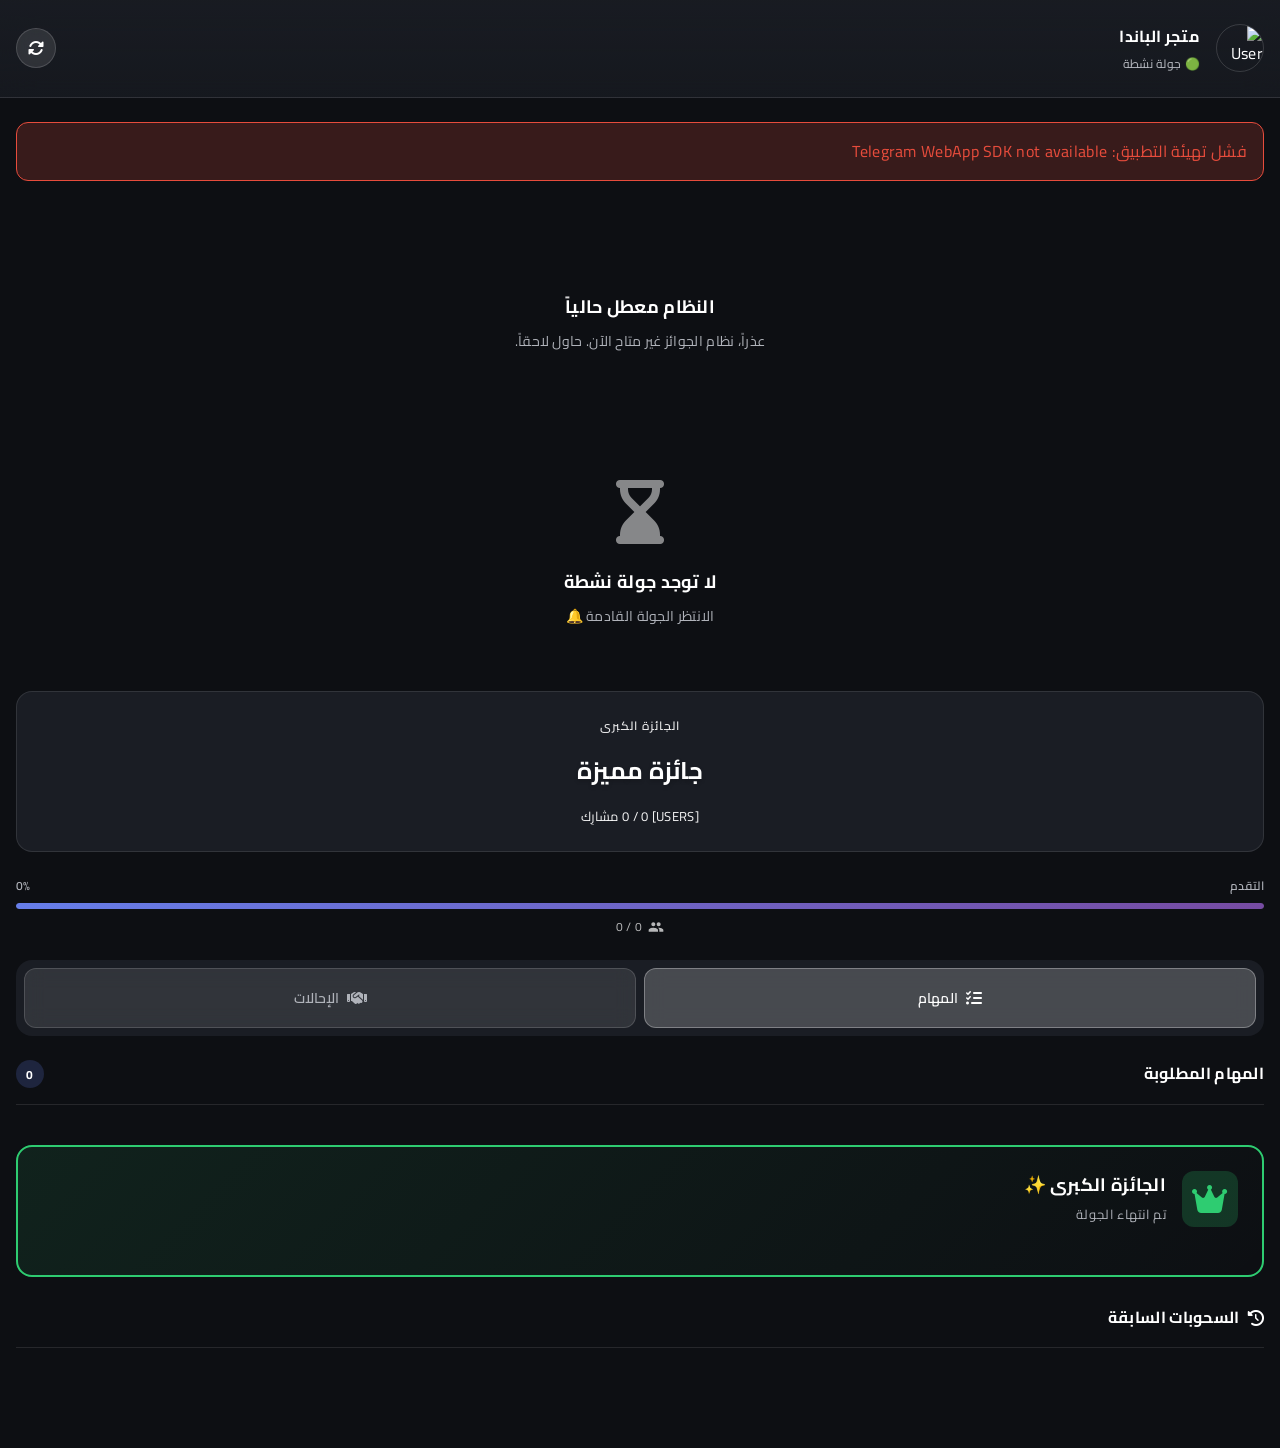
==== commit 2c7c7949: "." ====
--- a/index.html
+++ b/index.html
@@ -94,6 +94,12 @@
                 <div class="progress-bar">
                     <div class="progress-fill" id="progressFill"></div>
                 </div>
+                <div class="participants-info">
+                    <svg width="16" height="16" viewBox="0 0 24 24" fill="currentColor" style="color: rgba(255, 255, 255, 0.7);">
+                        <path d="M16 11c1.66 0 2.99-1.34 2.99-3S17.66 5 16 5c-1.66 0-3 1.34-3 3s1.34 3 3 3zm-8 0c1.66 0 2.99-1.34 2.99-3S9.66 5 8 5C6.34 5 5 6.34 5 8s1.34 3 3 3zm0 2c-2.33 0-7 1.17-7 3.5V19h14v-2.5c0-2.33-4.67-3.5-7-3.5zm8 0c-.29 0-.62.02-.97.05 1.16.84 1.97 1.97 1.97 3.45V19h6v-2.5c0-2.33-4.67-3.5-7-3.5z"/>
+                    </svg>
+                    <span id="participantsCount">0 / 0</span>
+                </div>
             </div>
 
             <!-- Tabs Navigation -->
@@ -159,6 +165,10 @@
                         </button>
                     </div>
                     <p class="referral-hint">انسخ واشارك الرابط مع الآخرين</p>
+                    <p class="referral-note" id="tasksRequirementNote">
+                        <i class="fas fa-info-circle"></i>
+                        ملحوظة: المدعو يجب أن يكمل <span id="requiredTasksCount">0</span> مهام لحساب الإحالة ✓
+                    </p>
                 </div>
             </div>
         </section>
--- a/css/style.css
+++ b/css/style.css
@@ -184,7 +184,7 @@
     text-align: center;
     overflow: hidden;
     position: relative;
-    border: 1px solid rgba(102, 126, 234, 0.2);
+    border: 1px solid rgba(255, 255, 255, 0.1);
 }
 
 .prize-card::before {
@@ -279,6 +279,16 @@
     background: var(--gradient-primary);
     border-radius: 3px;
     transition: width 0.5s ease;
+}
+
+.participants-info {
+    display: flex;
+    align-items: center;
+    gap: 6px;
+    font-size: 12px;
+    color: rgba(255, 255, 255, 0.7);
+    margin-top: 8px;
+    justify-content: center;
 }
 
 /* ═══════════════════════════════════════════════════════════════
@@ -601,6 +611,25 @@
     line-height: 1.4;
 }
 
+.referral-note {
+    font-size: 12px;
+    color: rgba(255, 255, 255, 0.6);
+    line-height: 1.5;
+    margin-top: 12px;
+    padding: 10px 12px;
+    background: rgba(102, 126, 234, 0.1);
+    border-left: 2px solid rgba(102, 126, 234, 0.3);
+    border-radius: 4px;
+    display: flex;
+    align-items: center;
+    gap: 8px;
+}
+
+.referral-note i {
+    color: rgba(102, 126, 234, 0.6);
+    font-size: 14px;
+}
+
 /* ═══════════════════════════════════════════════════════════════
    🏆 WINNER CARD
    ═══════════════════════════════════════════════════════════════ */
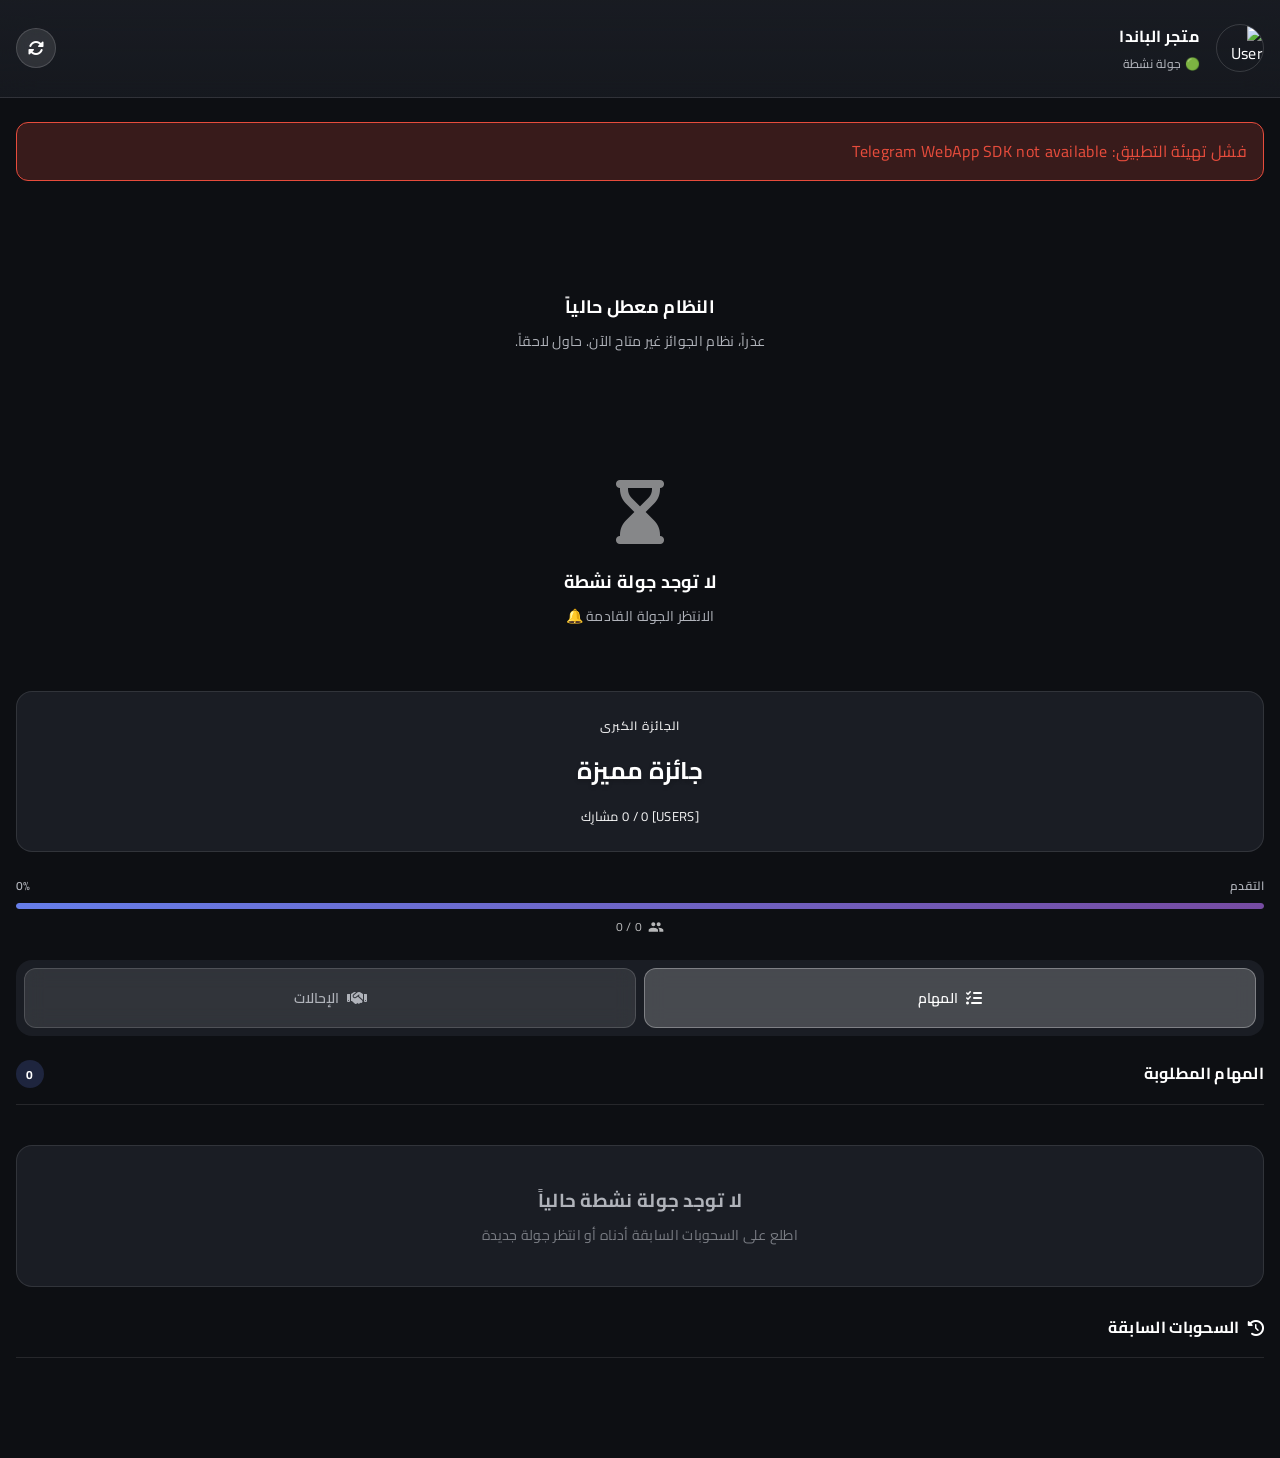
==== commit 782ce80e: "." ====
--- a/index.html
+++ b/index.html
@@ -175,7 +175,8 @@
 
         <!-- Ended Round Section -->
         <section id="endedRoundState" class="tab-content">
-            <div class="card card-success">
+            <!-- بطاقة الفائز - تظهر فقط عند انتهاء جولة نشطة حالياً -->
+            <div id="prizeCard" class="card card-success" style="display: none;">
                 <div class="card-header">
                     <div class="card-icon winner-icon">
                         <i class="fas fa-crown"></i>
@@ -192,7 +193,7 @@
                     </div>
                 </div>
 
-                <div id="winnerCard" class="winner-card" style="display: none;">
+                <div id="winnerCard" class="winner-card">
                     <img id="winnerAvatar" class="winner-avatar" src="https://via.placeholder.com/80" alt="Winner">
                     <h3 id="winnerName">الفائز</h3>
                     <p id="winnerUsername">@username</p>
@@ -200,6 +201,12 @@
                 </div>
             </div>
 
+            <!-- رسالة عدم وجود جولة نشطة -->
+            <div id="noActiveRound" class="card card-info" style="text-align: center; padding: 40px 20px;">
+                <h3 style="color: var(--text-secondary); margin-bottom: 8px;">لا توجد جولة نشطة حالياً</h3>
+                <p style="color: var(--text-tertiary); font-size: 14px; margin: 0;">اطلع على السحوبات السابقة أدناه أو انتظر جولة جديدة</p>
+            </div>
+
             <!-- History Section -->
             <div class="section-header" style="margin-top: 28px;">
                 <h3><i class="fas fa-history"></i> السحوبات السابقة</h3>
@@ -207,6 +214,37 @@
             <div id="historyContainer" class="history-list"></div>
         </section>
     </main>
+
+    <!-- Modal: القناة - الاشتراك والتحقق -->
+    <div id="channelModal" class="modal hidden">
+        <div class="modal-content">
+            <button class="modal-close" id="closeChannelModal">
+                <i class="fas fa-times"></i>
+            </button>
+            
+            <div class="modal-header">
+                <div id="channelModalAvatar" class="modal-avatar"></div>
+                <h2 id="channelModalTitle">اشترك في القناة</h2>
+            </div>
+
+            <div class="modal-body">
+                <p id="channelModalDesc" class="modal-description">
+                    يجب أن تشترك في هذه القناة لتابع المهمة
+                </p>
+
+                <div class="modal-actions">
+                    <button id="subscribeChannelBtn" class="btn btn-primary">
+                        <i class="fas fa-star"></i>
+                        <span>اشترك في القناة</span>
+                    </button>
+                    <button id="verifyChannelBtn" class="btn btn-secondary">
+                        <i class="fas fa-check-circle"></i>
+                        <span>تحقق من الاشتراك</span>
+                    </button>
+                </div>
+            </div>
+        </div>
+    </div>
 
     <!-- 🔧 JavaScript -->
     <script src="js/app.js"></script>
--- a/css/style.css
+++ b/css/style.css
@@ -11,14 +11,14 @@
     /* Colors */
     --primary-color: rgba(102, 126, 234, 0.2);
     --secondary-color: #00d4ff;
-    --success-color: #2ecc71;
+    --success-color: #F8B12D;
     --error-color: #e74c3c;
     --warning-color: #f39c12;
     
     /* Gradients */
     --gradient-primary: linear-gradient(135deg, #667eea 0%, #764ba2 100%);
     --gradient-secondary: linear-gradient(135deg, #f093fb 0%, #f5576c 100%);
-    --gradient-success: linear-gradient(135deg, #84fab0 0%, #8fd3f4 100%);
+    --gradient-success: linear-gradient(135deg, #F8B12D 0%, #F5A623 100%);
     
     /* Background */
     --bg-dark: #0d0f13;
@@ -644,7 +644,7 @@
 
 .card.card-success {
     border: 2px solid var(--success-color);
-    background: linear-gradient(135deg, rgba(46, 204, 113, 0.1), transparent);
+    background: linear-gradient(135deg, rgba(248, 177, 45, 0.1), transparent);
 }
 
 .card-header {
@@ -666,7 +666,7 @@
 }
 
 .card-icon.winner-icon {
-    background: rgba(46, 204, 113, 0.2);
+    background: rgba(248, 177, 45, 0.2);
     color: var(--success-color);
 }
 
@@ -689,7 +689,7 @@
     padding: var(--spacing-lg);
     border: 2px dashed var(--success-color);
     border-radius: var(--radius-lg);
-    background: rgba(46, 204, 113, 0.05);
+    background: rgba(248, 177, 45, 0.05);
 }
 
 .winner-avatar {
@@ -699,7 +699,7 @@
     object-fit: cover;
     margin: 0 auto var(--spacing-md);
     border: 3px solid var(--success-color);
-    box-shadow: 0 0 16px rgba(46, 204, 113, 0.4);
+    box-shadow: 0 0 16px rgba(248, 177, 45, 0.4);
 }
 
 .winner-card h3 {
@@ -719,7 +719,7 @@
     font-weight: 700;
     color: var(--success-color);
     padding: var(--spacing-md);
-    background: rgba(46, 204, 113, 0.1);
+    background: rgba(248, 177, 45, 0.1);
     border-radius: var(--radius-md);
 }
 
@@ -756,6 +756,12 @@
     font-size: 14px;
     font-weight: 600;
     color: var(--text-primary);
+}
+
+.history-round {
+    font-size: 11px;
+    color: var(--text-tertiary);
+    margin-bottom: 4px;
 }
 
 .history-prize {
@@ -896,7 +902,159 @@
         grid-template-columns: 1fr;
     }
 }
-
+/* ═══════════════════════════════════════════════════════════════
+   🪟 MODALS
+   ═══════════════════════════════════════════════════════════════ */
+
+.modal {
+    display: flex;
+    position: fixed;
+    top: 0;
+    left: 0;
+    right: 0;
+    bottom: 0;
+    align-items: flex-end;
+    justify-content: center;
+    background: rgba(0, 0, 0, 0.5);
+    backdrop-filter: blur(4px);
+    z-index: 1000;
+    padding: var(--spacing-md);
+    opacity: 1;
+    transition: opacity 0.3s ease;
+}
+
+.modal.hidden {
+    display: none;
+    opacity: 0;
+}
+
+.modal-content {
+    background: var(--bg-card);
+    border: 1px solid rgba(255, 255, 255, 0.1);
+    border-radius: var(--radius-xl);
+    width: 100%;
+    max-width: 400px;
+    padding: var(--spacing-lg);
+    box-shadow: 0 8px 32px rgba(0, 0, 0, 0.3);
+    position: relative;
+    animation: slideUp 0.3s ease;
+}
+
+@keyframes slideUp {
+    from {
+        transform: translateY(100px);
+        opacity: 0;
+    }
+    to {
+        transform: translateY(0);
+        opacity: 1;
+    }
+}
+
+.modal-close {
+    position: absolute;
+    top: 12px;
+    right: 12px;
+    background: rgba(255, 255, 255, 0.1);
+    border: none;
+    color: var(--text-primary);
+    width: 32px;
+    height: 32px;
+    border-radius: 50%;
+    cursor: pointer;
+    display: flex;
+    align-items: center;
+    justify-content: center;
+    transition: all 0.2s ease;
+}
+
+.modal-close:hover {
+    background: rgba(255, 255, 255, 0.2);
+}
+
+.modal-header {
+    text-align: center;
+    margin-bottom: var(--spacing-lg);
+}
+
+.modal-avatar {
+    width: 64px;
+    height: 64px;
+    margin: 0 auto var(--spacing-md);
+    border-radius: 50%;
+    background: rgba(255, 255, 255, 0.1);
+    display: flex;
+    align-items: center;
+    justify-content: center;
+    font-size: 32px;
+    border: 2px solid rgba(255, 255, 255, 0.2);
+}
+
+.modal-header h2 {
+    font-size: 18px;
+    font-weight: 700;
+    color: var(--text-primary);
+    margin: 0;
+}
+
+.modal-body {
+    margin-bottom: var(--spacing-md);
+}
+
+.modal-description {
+    font-size: 13px;
+    color: var(--text-secondary);
+    line-height: 1.5;
+    margin-bottom: var(--spacing-md);
+    text-align: center;
+}
+
+.modal-actions {
+    display: flex;
+    flex-direction: column;
+    gap: var(--spacing-sm);
+}
+
+.btn {
+    padding: 12px 16px;
+    border: none;
+    border-radius: var(--radius-md);
+    font-size: 14px;
+    font-weight: 600;
+    cursor: pointer;
+    display: flex;
+    align-items: center;
+    justify-content: center;
+    gap: 8px;
+    transition: all 0.3s ease;
+    width: 100%;
+}
+
+.btn-primary {
+    background: linear-gradient(135deg, rgba(102, 126, 234, 0.8) 0%, rgba(102, 126, 234, 0.6) 100%);
+    color: white;
+    border: 1px solid rgba(102, 126, 234, 0.4);
+}
+
+.btn-primary:hover {
+    background: linear-gradient(135deg, rgba(102, 126, 234, 1) 0%, rgba(102, 126, 234, 0.8) 100%);
+    transform: translateY(-2px);
+}
+
+.btn-primary:active {
+    transform: translateY(0);
+}
+
+.btn-secondary {
+    background: rgba(255, 255, 255, 0.1);
+    color: var(--text-primary);
+    border: 1px solid rgba(255, 255, 255, 0.2);
+}
+
+.btn-secondary:hover {
+    background: rgba(255, 255, 255, 0.15);
+    border-color: rgba(255, 255, 255, 0.3);
+}
 @media (max-width: 480px) {
     .app-header {
         padding: var(--spacing-sm) var(--spacing-md);
